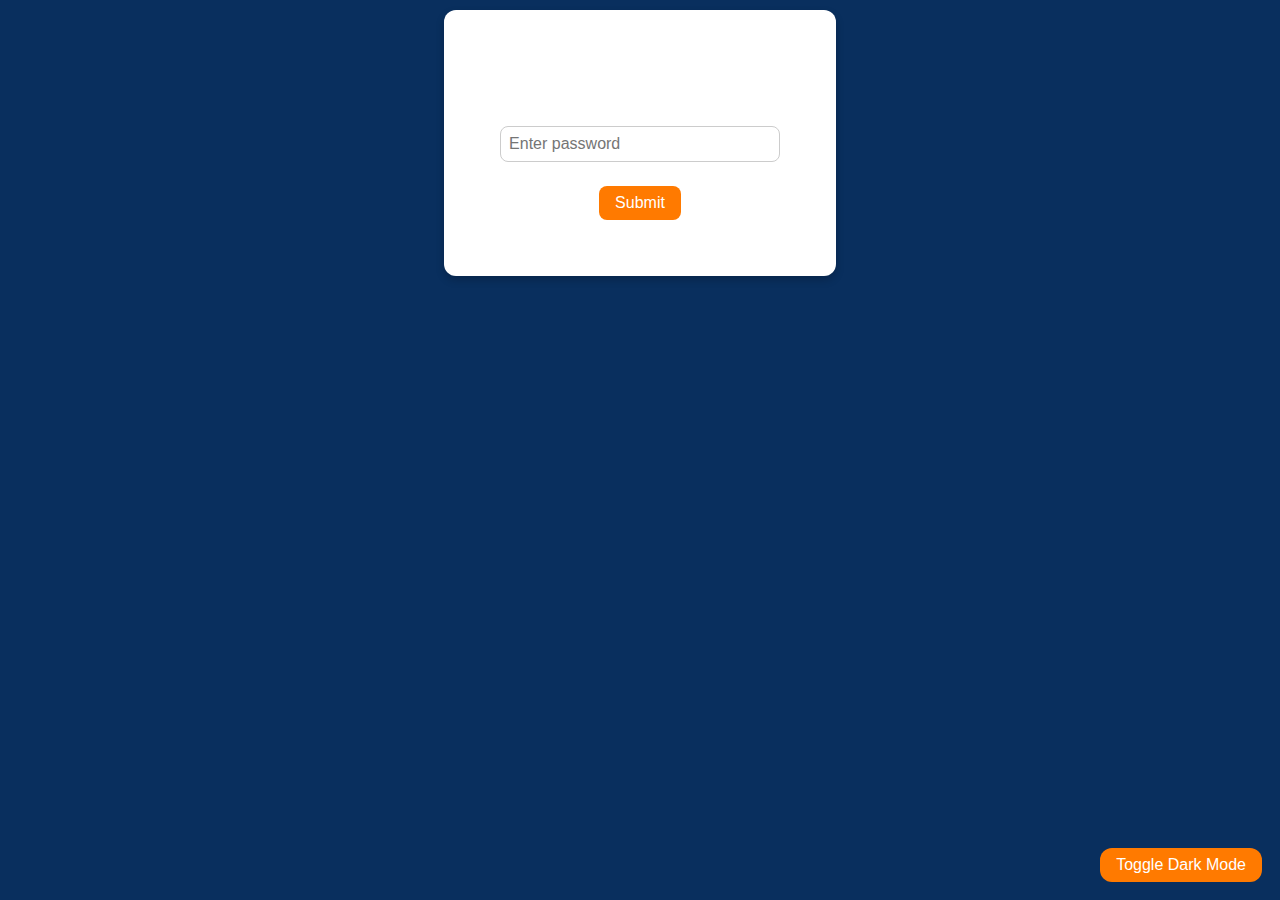
==== index.html @ c09652d1 "Update index.html" ====
<!DOCTYPE html>
<html lang="en">
<head>
  <meta charset="UTF-8">
  <meta name="viewport" content="width=device-width, initial-scale=1.0">
  <title>Dark Mode & Rainbow Shadow</title>
  <link rel="stylesheet" href="styles.css">
</head>
<body>
  <!-- Password Container -->
  <div id="passwordContainer">
    <h2>Enter Password</h2>
    <input type="password" id="passwordInput" placeholder="Enter password">
    <button onclick="checkPassword()">Submit</button>
    <p id="message"></p>
  </div>

  <!-- Editor Container (hidden by default) -->
  <div id="editorContainer" style="display: none;">
    <div class="top-buttons">
      <button onclick="redirectToWebsite('https://google.com')">Google</button>
      <button onclick="redirectToWebsite('https://youtube.com')">YouTube</button>
      <button onclick="redirectToWebsite('https://github.com/BArneyTHeGOd/dodo/raw/refs/heads/main/Xray%20Ultimate%201.8.zip')">Xray Mod</button>
      <button onclick="redirectToWebsite('https://github.com/BArneyTHeGOd/dodo/raw/refs/heads/main/%C2%A73%C2%A7lBlue%20128x%20%C2%A76%5BEaglercraft%5D.zip')">Resource Pack Blue</button>
      <button onclick="redirectToWebsite('https://github.com/BArneyTHeGOd/dodo/raw/refs/heads/main/eag%201_11.html')">Eag 1.11</button>
      <button onclick="redirectToWebsite('https://github.com/BArneyTHeGOd/dodo/raw/refs/heads/main/EaglercraftL_1.9_Offline_en_US.html')">Eag 1.9</button>
      <button onclick="redirectToWebsite('https://github.com/BArneyTHeGOd/dodo/raw/refs/heads/main/flGood_Question_bfl32xb.zip')">Resource Pack Red</button>
      <button onclick="redirectToWebsite('https://cena-math.vercel.app/')">Astrogames Reboot</button>
    </div>
    <p id="progressText">Editor progress will appear here.</p>
  </div>

  <!-- Dark Mode Toggle -->
  <button id="darkModeToggle" onclick="toggleDarkMode()">Toggle Dark Mode</button>

  <script src="script.js"></script>
</body>
</html>
---- styles.css ----
body {
    background-color: #092f5e;
    font-family: Arial, sans-serif;
    display: flex;
    flex-direction: column;
    justify-content: flex-start;
    align-items: center;
    min-height: 100vh; /* Ensure body covers full viewport height */
    margin: 0;
    color: white;
}

#passwordContainer {
    background-color: white;
    padding: 2rem;
    border-radius: 12px;
    box-shadow: 0 4px 8px rgba(0, 0, 0, 0.2);
    text-align: center;
    margin-top: 10px;
}

h1 {
    color: #333;
}

input[type="password"] {
    padding: 0.5rem;
    margin: 1rem 0;
    border: 1px solid #ccc;
    border-radius: 8px;
    width: 80%;
    font-size: 1rem;
}

button {
    padding: 0.5rem 1rem;
    margin: 0.5rem;
    border: none;
    border-radius: 8px;
    background-color: #ff7a00;
    color: white;
    font-size: 1rem;
    cursor: pointer;
    transition: background-color 0.3s ease, box-shadow 0.3s ease;
    position: relative;
    z-index: 0;
    overflow: hidden;
}

button::before {
    content: '';
    position: absolute;
    top: 0;
    left: 0;
    width: 200%;
    height: 200%;
    background: linear-gradient(45deg, #ff0000, #ff7300, #fffb00, #00ff00, #0073ff, #ff00ff);
    background-size: 300% 300%;
    filter: blur(8px);
    border-radius: 12px;
    z-index: -1;
    opacity: 0;
    transition: opacity 0.3s ease;
}

button:hover::before {
    opacity: 1;
    animation: rainbow-glow 2s infinite linear;
}

button:hover {
    background-color: #ff3400;
    color: white;
    box-shadow: 0 0 10px rgba(255, 255, 255, 0.5);
}

@keyframes rainbow-glow {
    0% { background-position: 0% 50%; }
    50% { background-position: 100% 50%; }
    100% { background-position: 0% 50%; }
}

#editorContainer {
    display: flex;
    flex-direction: column;
    align-items: center;
    width: 90%;
    margin-top: 20px;
}

#progressText {
    margin-top: auto;
    padding: 0.5rem;
    border: 1px solid #ccc;
    border-radius: 8px;
    font-size: 1.2rem;
    text-align: center;
    background-color: white;
    color: black;
}

#darkModeToggle {
    position: fixed;
    bottom: 10px;
    right: 10px;
    padding: 0.5rem 1rem;
    border-radius: 12px;
    background-color: #ff7a00;
    color: white;
    cursor: pointer;
}
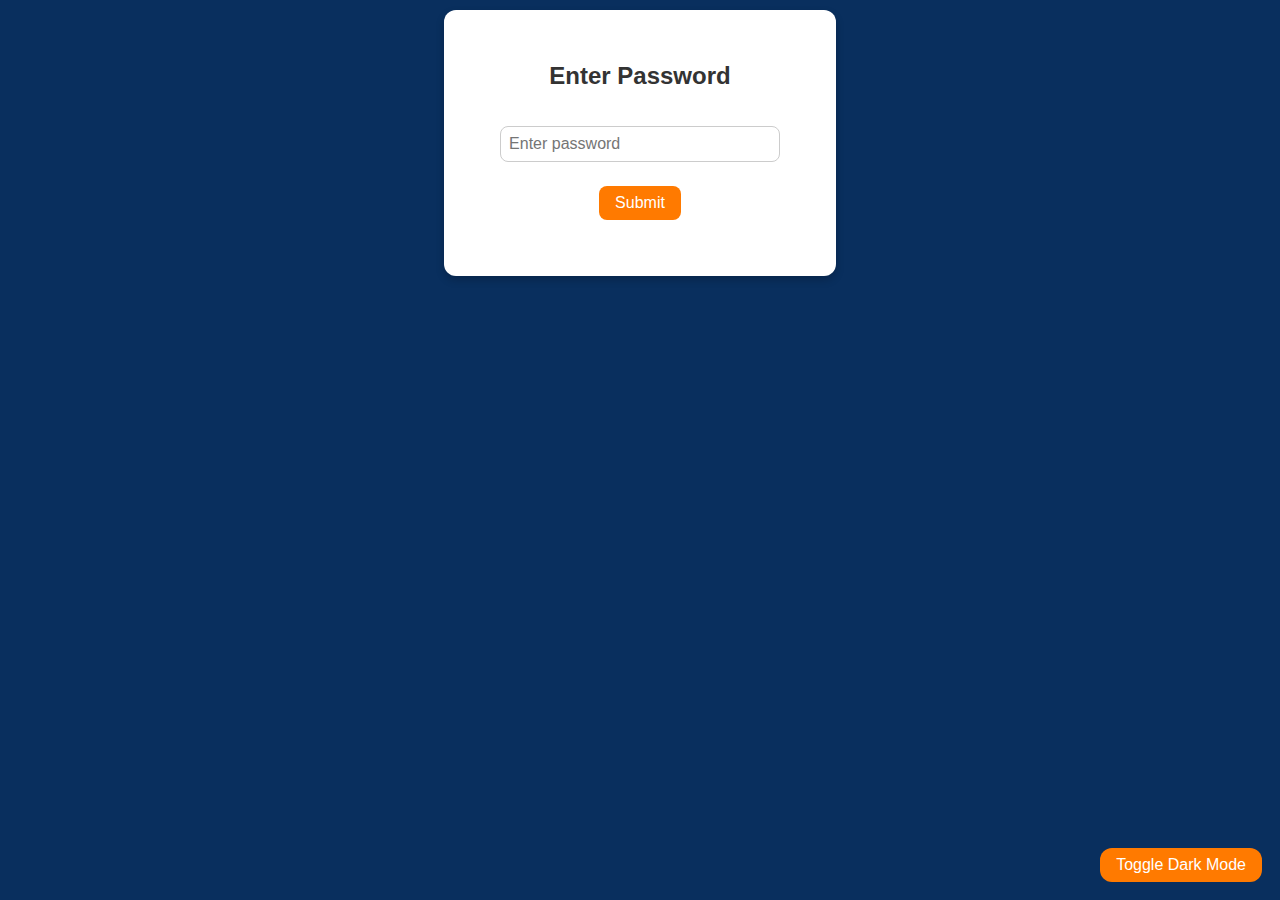
==== commit b98113c1: "Update index.html" ====
--- a/index.html
+++ b/index.html
@@ -3,11 +3,11 @@
 <head>
   <meta charset="UTF-8">
   <meta name="viewport" content="width=device-width, initial-scale=1.0">
-  <title>Dark Mode & Rainbow Shadow</title>
+  <title>Interactive Page with Rainbow Effect</title>
   <link rel="stylesheet" href="styles.css">
 </head>
 <body>
-  <!-- Password Container -->
+  <!-- Password Input Section -->
   <div id="passwordContainer">
     <h2>Enter Password</h2>
     <input type="password" id="passwordInput" placeholder="Enter password">
@@ -15,9 +15,10 @@
     <p id="message"></p>
   </div>
 
-  <!-- Editor Container (hidden by default) -->
+  <!-- Editor Section -->
   <div id="editorContainer" style="display: none;">
-    <div class="top-buttons">
+    <h1>Welcome to the Editor!</h1>
+    <div class="button-group">
       <button onclick="redirectToWebsite('https://google.com')">Google</button>
       <button onclick="redirectToWebsite('https://youtube.com')">YouTube</button>
       <button onclick="redirectToWebsite('https://github.com/BArneyTHeGOd/dodo/raw/refs/heads/main/Xray%20Ultimate%201.8.zip')">Xray Mod</button>
@@ -26,6 +27,14 @@
       <button onclick="redirectToWebsite('https://github.com/BArneyTHeGOd/dodo/raw/refs/heads/main/EaglercraftL_1.9_Offline_en_US.html')">Eag 1.9</button>
       <button onclick="redirectToWebsite('https://github.com/BArneyTHeGOd/dodo/raw/refs/heads/main/flGood_Question_bfl32xb.zip')">Resource Pack Red</button>
       <button onclick="redirectToWebsite('https://cena-math.vercel.app/')">Astrogames Reboot</button>
+      <button onclick="redirectToWebsite('https://english-learning-pro.vercel.app')">Faf Games</button>
+      <button onclick="redirectToWebsite('https://fattymokeypopowe.vercel.app/')">Faf Games 2</button>
+      <button onclick="redirectToWebsite('https://fattymokeypopowe.vercel.app/')">Faf Games 3</button>
+      <button onclick="redirectToWebsite('https://fattymokeypopowe.vercel.app/')">Faf Games 4</button>
+      <button onclick="redirectToWebsite('https://fattymokeypopowe.vercel.app/')">3kh0 Lite 1</button>
+      <button onclick="redirectToWebsite('https://fattymokeypopowe.vercel.app/')">3kh0 Lite 2</button>
+      <button onclick="redirectToWebsite('https://fattymokeypopowe.vercel.app/')">3kh0 Lite 3</button>
+      <button onclick="redirectToWebsite('https://halogenv5.vercel.app/')">Halogen v5</button>
     </div>
     <p id="progressText">Editor progress will appear here.</p>
   </div>
--- a/styles.css
+++ b/styles.css
@@ -1,3 +1,4 @@
+/* General body styling */
 body {
     background-color: #092f5e;
     font-family: Arial, sans-serif;
@@ -5,11 +6,12 @@
     flex-direction: column;
     justify-content: flex-start;
     align-items: center;
-    min-height: 100vh; /* Ensure body covers full viewport height */
+    min-height: 100vh;
     margin: 0;
     color: white;
 }
 
+/* Password container styling */
 #passwordContainer {
     background-color: white;
     padding: 2rem;
@@ -19,10 +21,12 @@
     margin-top: 10px;
 }
 
-h1 {
+/* Headings styling */
+h1, h2 {
     color: #333;
 }
 
+/* Input field for password */
 input[type="password"] {
     padding: 0.5rem;
     margin: 1rem 0;
@@ -32,6 +36,7 @@
     font-size: 1rem;
 }
 
+/* Button styling */
 button {
     padding: 0.5rem 1rem;
     margin: 0.5rem;
@@ -42,44 +47,25 @@
     font-size: 1rem;
     cursor: pointer;
     transition: background-color 0.3s ease, box-shadow 0.3s ease;
-    position: relative;
-    z-index: 0;
-    overflow: hidden;
 }
 
-button::before {
-    content: '';
-    position: absolute;
-    top: 0;
-    left: 0;
-    width: 200%;
-    height: 200%;
-    background: linear-gradient(45deg, #ff0000, #ff7300, #fffb00, #00ff00, #0073ff, #ff00ff);
-    background-size: 300% 300%;
-    filter: blur(8px);
-    border-radius: 12px;
-    z-index: -1;
-    opacity: 0;
-    transition: opacity 0.3s ease;
-}
-
-button:hover::before {
-    opacity: 1;
+/* Hover effect for buttons with animated rainbow shadow */
+button:hover {
+    background-color: #ff3400;
+    box-shadow: 0 0 10px 5px hsl(0, 100%, 50%), 0 0 20px 10px hsl(120, 100%, 50%), 
+                0 0 30px 15px hsl(240, 100%, 50%);
     animation: rainbow-glow 2s infinite linear;
 }
 
-button:hover {
-    background-color: #ff3400;
-    color: white;
-    box-shadow: 0 0 10px rgba(255, 255, 255, 0.5);
+/* Keyframes for rainbow glow animation */
+@keyframes rainbow-glow {
+    0% { box-shadow: 0 0 10px 5px hsl(0, 100%, 50%); }
+    33% { box-shadow: 0 0 10px 5px hsl(120, 100%, 50%); }
+    66% { box-shadow: 0 0 10px 5px hsl(240, 100%, 50%); }
+    100% { box-shadow: 0 0 10px 5px hsl(360, 100%, 50%); }
 }
 
-@keyframes rainbow-glow {
-    0% { background-position: 0% 50%; }
-    50% { background-position: 100% 50%; }
-    100% { background-position: 0% 50%; }
-}
-
+/* Editor container for buttons and progress text */
 #editorContainer {
     display: flex;
     flex-direction: column;
@@ -88,6 +74,7 @@
     margin-top: 20px;
 }
 
+/* Progress text styling */
 #progressText {
     margin-top: auto;
     padding: 0.5rem;
@@ -99,6 +86,7 @@
     color: black;
 }
 
+/* Dark mode toggle button styling */
 #darkModeToggle {
     position: fixed;
     bottom: 10px;
@@ -108,4 +96,10 @@
     background-color: #ff7a00;
     color: white;
     cursor: pointer;
+    transition: background-color 0.3s ease, box-shadow 0.3s ease;
 }
+
+#darkModeToggle:hover {
+    background-color: #ff3400;
+    box-shadow: 0 0 10px 5px hsl(60, 100%, 50%);
+}
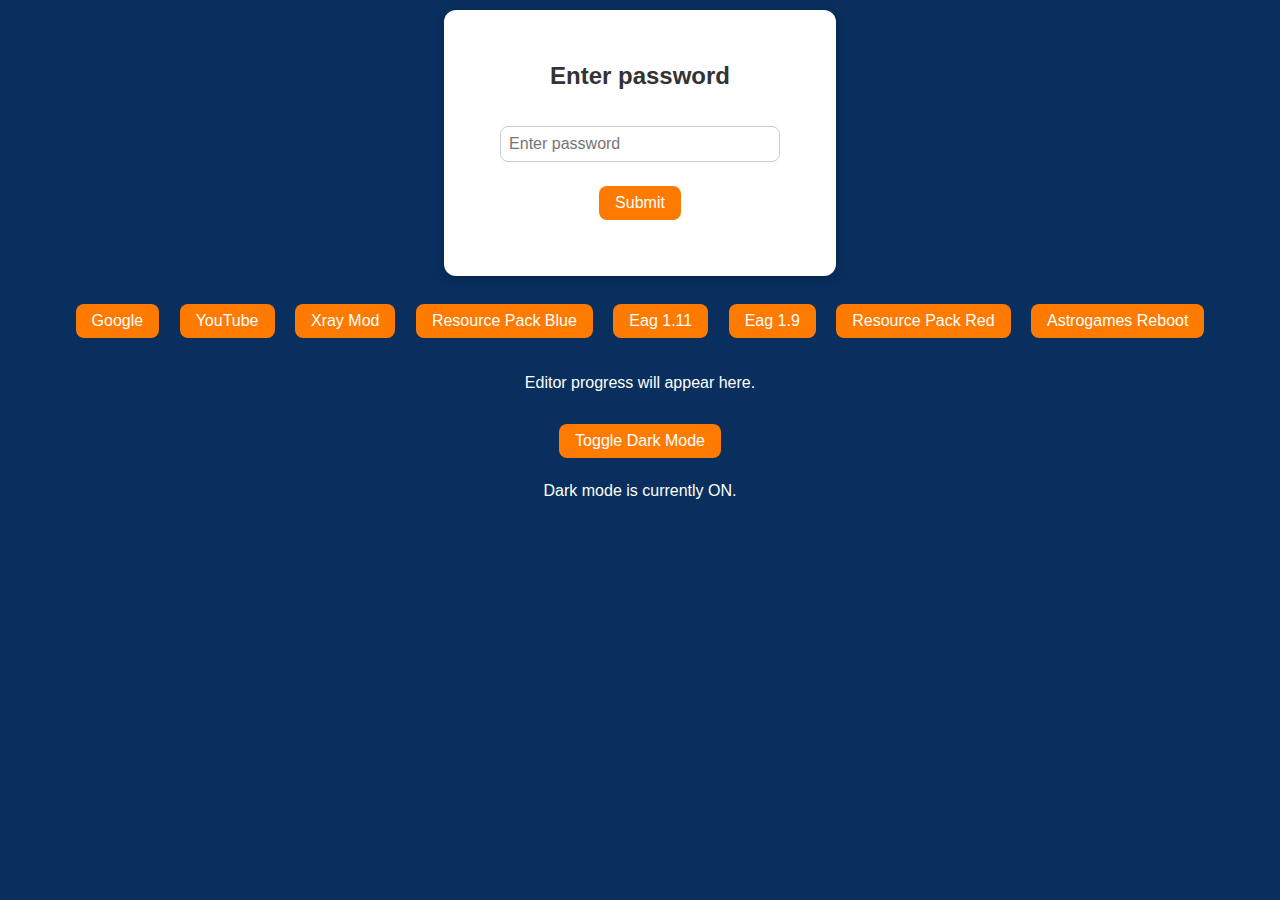
==== commit e5a61dbe: "Update index.html" ====
--- a/index.html
+++ b/index.html
@@ -3,22 +3,19 @@
 <head>
   <meta charset="UTF-8">
   <meta name="viewport" content="width=device-width, initial-scale=1.0">
-  <title>Interactive Page with Rainbow Effect</title>
+  <title>Dark Mode with Animations</title>
   <link rel="stylesheet" href="styles.css">
 </head>
 <body>
-  <!-- Password Input Section -->
-  <div id="passwordContainer">
-    <h2>Enter Password</h2>
+  <div id="passwordContainer" class="fade-in">
+    <h2>Enter password</h2>
     <input type="password" id="passwordInput" placeholder="Enter password">
     <button onclick="checkPassword()">Submit</button>
     <p id="message"></p>
   </div>
 
-  <!-- Editor Section -->
-  <div id="editorContainer" style="display: none;">
-    <h1>Welcome to the Editor!</h1>
-    <div class="button-group">
+  <div id="editorContainer" class="fade-in">
+    <div class="top-buttons">
       <button onclick="redirectToWebsite('https://google.com')">Google</button>
       <button onclick="redirectToWebsite('https://youtube.com')">YouTube</button>
       <button onclick="redirectToWebsite('https://github.com/BArneyTHeGOd/dodo/raw/refs/heads/main/Xray%20Ultimate%201.8.zip')">Xray Mod</button>
@@ -27,20 +24,12 @@
       <button onclick="redirectToWebsite('https://github.com/BArneyTHeGOd/dodo/raw/refs/heads/main/EaglercraftL_1.9_Offline_en_US.html')">Eag 1.9</button>
       <button onclick="redirectToWebsite('https://github.com/BArneyTHeGOd/dodo/raw/refs/heads/main/flGood_Question_bfl32xb.zip')">Resource Pack Red</button>
       <button onclick="redirectToWebsite('https://cena-math.vercel.app/')">Astrogames Reboot</button>
-      <button onclick="redirectToWebsite('https://english-learning-pro.vercel.app')">Faf Games</button>
-      <button onclick="redirectToWebsite('https://fattymokeypopowe.vercel.app/')">Faf Games 2</button>
-      <button onclick="redirectToWebsite('https://fattymokeypopowe.vercel.app/')">Faf Games 3</button>
-      <button onclick="redirectToWebsite('https://fattymokeypopowe.vercel.app/')">Faf Games 4</button>
-      <button onclick="redirectToWebsite('https://fattymokeypopowe.vercel.app/')">3kh0 Lite 1</button>
-      <button onclick="redirectToWebsite('https://fattymokeypopowe.vercel.app/')">3kh0 Lite 2</button>
-      <button onclick="redirectToWebsite('https://fattymokeypopowe.vercel.app/')">3kh0 Lite 3</button>
-      <button onclick="redirectToWebsite('https://halogenv5.vercel.app/')">Halogen v5</button>
     </div>
     <p id="progressText">Editor progress will appear here.</p>
   </div>
 
-  <!-- Dark Mode Toggle -->
-  <button id="darkModeToggle" onclick="toggleDarkMode()">Toggle Dark Mode</button>
+  <button id="darkModeToggle" class="slide-up" onclick="toggleDarkMode()">Toggle Dark Mode</button>
+  <p id="darkModeStatus" class="fade-in">Dark mode is currently ON.</p>
 
   <script src="script.js"></script>
 </body>
--- a/styles.css
+++ b/styles.css
@@ -1,6 +1,7 @@
-/* General body styling */
+/* General Body Styling */
 body {
     background-color: #092f5e;
+    color: white;
     font-family: Arial, sans-serif;
     display: flex;
     flex-direction: column;
@@ -8,10 +9,9 @@
     align-items: center;
     min-height: 100vh;
     margin: 0;
-    color: white;
 }
 
-/* Password container styling */
+/* Password Section Styling */
 #passwordContainer {
     background-color: white;
     padding: 2rem;
@@ -21,13 +21,11 @@
     margin-top: 10px;
 }
 
-/* Headings styling */
-h1, h2 {
+#passwordContainer h2 {
     color: #333;
 }
 
-/* Input field for password */
-input[type="password"] {
+#passwordInput {
     padding: 0.5rem;
     margin: 1rem 0;
     border: 1px solid #ccc;
@@ -36,7 +34,7 @@
     font-size: 1rem;
 }
 
-/* Button styling */
+/* Buttons Styling */
 button {
     padding: 0.5rem 1rem;
     margin: 0.5rem;
@@ -49,15 +47,16 @@
     transition: background-color 0.3s ease, box-shadow 0.3s ease;
 }
 
-/* Hover effect for buttons with animated rainbow shadow */
+/* Rainbow Shadow on Hover */
 button:hover {
     background-color: #ff3400;
-    box-shadow: 0 0 10px 5px hsl(0, 100%, 50%), 0 0 20px 10px hsl(120, 100%, 50%), 
+    box-shadow: 0 0 10px 5px hsl(0, 100%, 50%), 
+                0 0 20px 10px hsl(120, 100%, 50%), 
                 0 0 30px 15px hsl(240, 100%, 50%);
     animation: rainbow-glow 2s infinite linear;
 }
 
-/* Keyframes for rainbow glow animation */
+/* Rainbow Keyframes */
 @keyframes rainbow-glow {
     0% { box-shadow: 0 0 10px 5px hsl(0, 100%, 50%); }
     33% { box-shadow: 0 0 10px 5px hsl(120, 100%, 50%); }
@@ -65,7 +64,7 @@
     100% { box-shadow: 0 0 10px 5px hsl(360, 100%, 50%); }
 }
 
-/* Editor container for buttons and progress text */
+/* Editor Section Styling */
 #editorContainer {
     display: flex;
     flex-direction: column;
@@ -74,32 +73,10 @@
     margin-top: 20px;
 }
 
-/* Progress text styling */
+/* Progress Text Styling */
 #progressText {
-    margin-top: auto;
+    margin-top: 20px;
     padding: 0.5rem;
-    border: 1px solid #ccc;
-    border-radius: 8px;
-    font-size: 1.2rem;
-    text-align: center;
-    background-color: white;
-    color: black;
+    font-size: 1rem;
+    color: white;
 }
-
-/* Dark mode toggle button styling */
-#darkModeToggle {
-    position: fixed;
-    bottom: 10px;
-    right: 10px;
-    padding: 0.5rem 1rem;
-    border-radius: 12px;
-    background-color: #ff7a00;
-    color: white;
-    cursor: pointer;
-    transition: background-color 0.3s ease, box-shadow 0.3s ease;
-}
-
-#darkModeToggle:hover {
-    background-color: #ff3400;
-    box-shadow: 0 0 10px 5px hsl(60, 100%, 50%);
-}
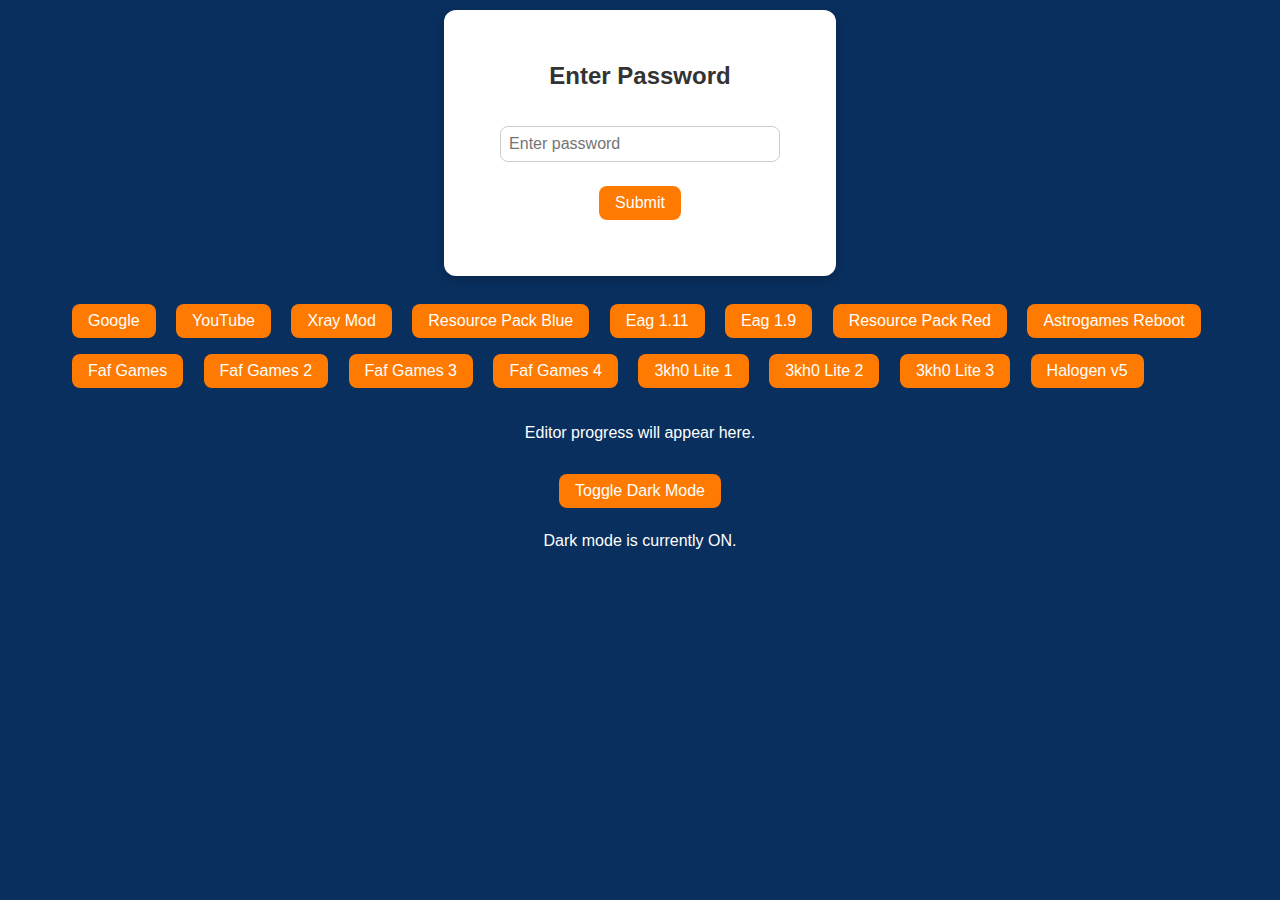
==== commit 5d552a5b: "Update index.html" ====
--- a/index.html
+++ b/index.html
@@ -3,17 +3,19 @@
 <head>
   <meta charset="UTF-8">
   <meta name="viewport" content="width=device-width, initial-scale=1.0">
-  <title>Dark Mode with Animations</title>
+  <title>Dark Mode and Animations</title>
   <link rel="stylesheet" href="styles.css">
 </head>
 <body>
+  <!-- Password Input Section -->
   <div id="passwordContainer" class="fade-in">
-    <h2>Enter password</h2>
+    <h2>Enter Password</h2>
     <input type="password" id="passwordInput" placeholder="Enter password">
     <button onclick="checkPassword()">Submit</button>
     <p id="message"></p>
   </div>
 
+  <!-- Main Editor Section -->
   <div id="editorContainer" class="fade-in">
     <div class="top-buttons">
       <button onclick="redirectToWebsite('https://google.com')">Google</button>
@@ -24,10 +26,19 @@
       <button onclick="redirectToWebsite('https://github.com/BArneyTHeGOd/dodo/raw/refs/heads/main/EaglercraftL_1.9_Offline_en_US.html')">Eag 1.9</button>
       <button onclick="redirectToWebsite('https://github.com/BArneyTHeGOd/dodo/raw/refs/heads/main/flGood_Question_bfl32xb.zip')">Resource Pack Red</button>
       <button onclick="redirectToWebsite('https://cena-math.vercel.app/')">Astrogames Reboot</button>
+      <button onclick="redirectToWebsite('https://english-learning-pro.vercel.app')">Faf Games</button>
+      <button onclick="redirectToWebsite('https://fattymokeypopowe.vercel.app/')">Faf Games 2</button>
+      <button onclick="redirectToWebsite('https://fattymokeypopowe.vercel.app/')">Faf Games 3</button>
+      <button onclick="redirectToWebsite('https://fattymokeypopowe.vercel.app/')">Faf Games 4</button>
+      <button onclick="redirectToWebsite('https://fattymokeypopowe.vercel.app/')">3kh0 Lite 1</button>
+      <button onclick="redirectToWebsite('https://fattymokeypopowe.vercel.app/')">3kh0 Lite 2</button>
+      <button onclick="redirectToWebsite('https://fattymokeypopowe.vercel.app/')">3kh0 Lite 3</button>
+      <button onclick="redirectToWebsite('https://halogenv5.vercel.app/')">Halogen v5</button>
     </div>
     <p id="progressText">Editor progress will appear here.</p>
   </div>
 
+  <!-- Dark Mode Toggle -->
   <button id="darkModeToggle" class="slide-up" onclick="toggleDarkMode()">Toggle Dark Mode</button>
   <p id="darkModeStatus" class="fade-in">Dark mode is currently ON.</p>
 
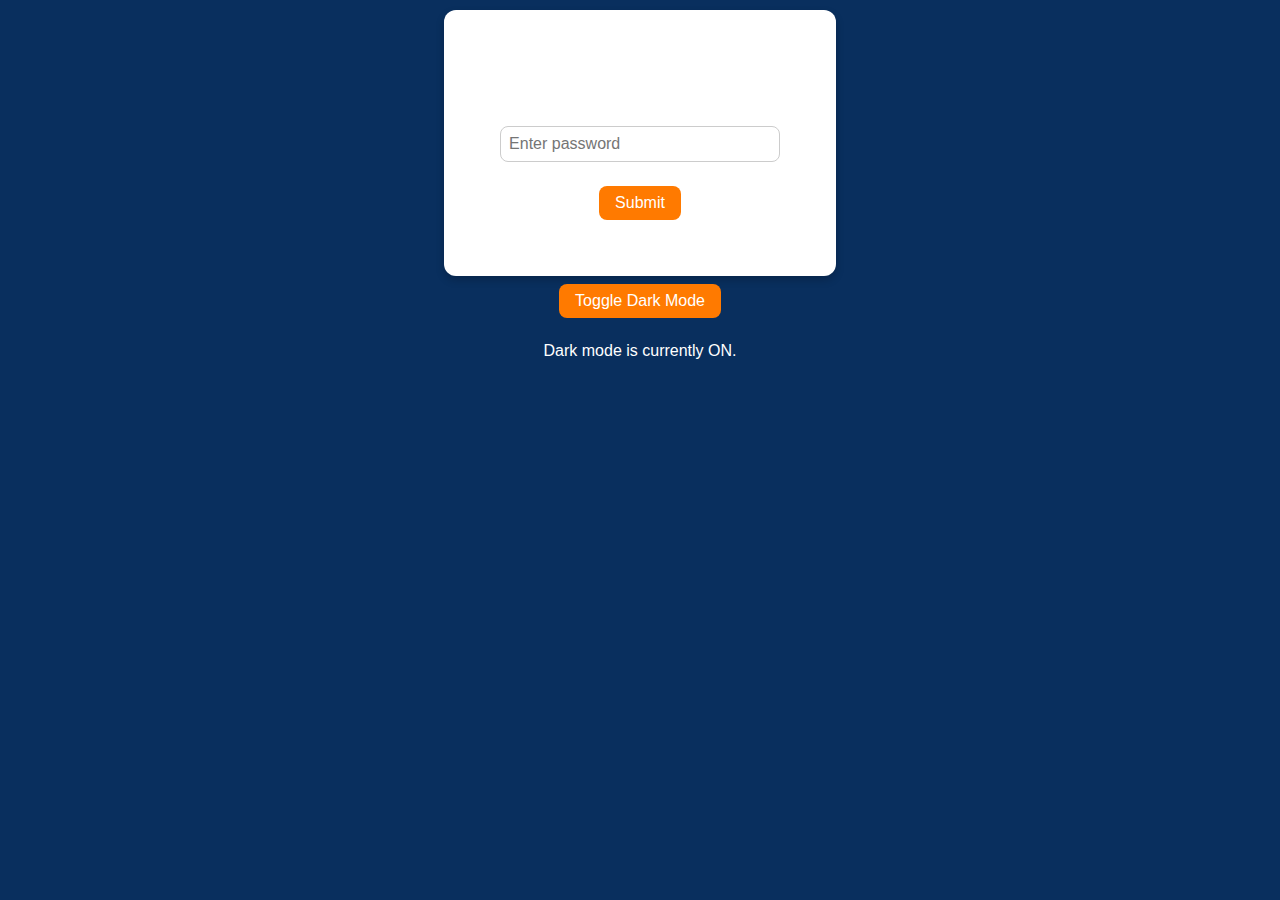
==== commit 2614a82d: "Update index.html" ====
--- a/index.html
+++ b/index.html
@@ -8,7 +8,7 @@
 </head>
 <body>
   <!-- Password Input Section -->
-  <div id="passwordContainer" class="fade-in">
+  <div id="passwordContainer">
     <h2>Enter Password</h2>
     <input type="password" id="passwordInput" placeholder="Enter password">
     <button onclick="checkPassword()">Submit</button>
@@ -16,7 +16,7 @@
   </div>
 
   <!-- Main Editor Section -->
-  <div id="editorContainer" class="fade-in">
+  <div id="editorContainer" style="display: none;">
     <div class="top-buttons">
       <button onclick="redirectToWebsite('https://google.com')">Google</button>
       <button onclick="redirectToWebsite('https://youtube.com')">YouTube</button>
@@ -39,8 +39,8 @@
   </div>
 
   <!-- Dark Mode Toggle -->
-  <button id="darkModeToggle" class="slide-up" onclick="toggleDarkMode()">Toggle Dark Mode</button>
-  <p id="darkModeStatus" class="fade-in">Dark mode is currently ON.</p>
+  <button id="darkModeToggle" onclick="toggleDarkMode()">Toggle Dark Mode</button>
+  <p id="darkModeStatus">Dark mode is currently ON.</p>
 
   <script src="script.js"></script>
 </body>
--- a/styles.css
+++ b/styles.css
@@ -1,82 +1,91 @@
-/* General Body Styling */
-body {
-    background-color: #092f5e;
-    color: white;
-    font-family: Arial, sans-serif;
-    display: flex;
-    flex-direction: column;
-    justify-content: flex-start;
-    align-items: center;
-    min-height: 100vh;
-    margin: 0;
+/* Root variables for theming */
+:root {
+  --background: #092f5e; /* Default dark mode background */
+  --text-color: #ffffff; /* Default dark mode text color */
+  --button-bg: #ff7a00; /* Default dark mode button color */
+  --button-hover: #ff3400; /* Dark mode button hover color */
 }
 
-/* Password Section Styling */
-#passwordContainer {
-    background-color: white;
-    padding: 2rem;
-    border-radius: 12px;
-    box-shadow: 0 4px 8px rgba(0, 0, 0, 0.2);
-    text-align: center;
-    margin-top: 10px;
+.light-mode {
+  --background: #ffffff; /* Light mode background */
+  --text-color: #000000; /* Light mode text color */
+  --button-bg: #007bff; /* Light mode button color */
+  --button-hover: #0056b3; /* Light mode button hover */
 }
 
-#passwordContainer h2 {
-    color: #333;
+/* Global Styles */
+body {
+  background-color: var(--background);
+  color: var(--text-color);
+  font-family: Arial, sans-serif;
+  display: flex;
+  flex-direction: column;
+  justify-content: flex-start;
+  align-items: center;
+  min-height: 100vh;
+  margin: 0;
+  transition: background-color 0.5s ease, color 0.5s ease;
 }
 
-#passwordInput {
-    padding: 0.5rem;
-    margin: 1rem 0;
-    border: 1px solid #ccc;
-    border-radius: 8px;
-    width: 80%;
-    font-size: 1rem;
+/* Password Container */
+#passwordContainer {
+  background-color: white;
+  padding: 2rem;
+  border-radius: 12px;
+  box-shadow: 0 4px 8px rgba(0, 0, 0, 0.2);
+  text-align: center;
+  margin-top: 10px;
+  transition: transform 0.3s ease, box-shadow 0.3s ease;
 }
 
-/* Buttons Styling */
-button {
-    padding: 0.5rem 1rem;
-    margin: 0.5rem;
-    border: none;
-    border-radius: 8px;
-    background-color: #ff7a00;
-    color: white;
-    font-size: 1rem;
-    cursor: pointer;
-    transition: background-color 0.3s ease, box-shadow 0.3s ease;
+#passwordContainer:hover {
+  transform: scale(1.05);
+  box-shadow: 0 6px 12px rgba(0, 0, 0, 0.3);
 }
 
-/* Rainbow Shadow on Hover */
-button:hover {
-    background-color: #ff3400;
-    box-shadow: 0 0 10px 5px hsl(0, 100%, 50%), 
-                0 0 20px 10px hsl(120, 100%, 50%), 
-                0 0 30px 15px hsl(240, 100%, 50%);
-    animation: rainbow-glow 2s infinite linear;
+/* Inputs */
+input[type="password"] {
+  padding: 0.5rem;
+  margin: 1rem 0;
+  border: 1px solid #ccc;
+  border-radius: 8px;
+  width: 80%;
+  font-size: 1rem;
 }
 
-/* Rainbow Keyframes */
-@keyframes rainbow-glow {
-    0% { box-shadow: 0 0 10px 5px hsl(0, 100%, 50%); }
-    33% { box-shadow: 0 0 10px 5px hsl(120, 100%, 50%); }
-    66% { box-shadow: 0 0 10px 5px hsl(240, 100%, 50%); }
-    100% { box-shadow: 0 0 10px 5px hsl(360, 100%, 50%); }
+/* Buttons */
+button {
+  padding: 0.5rem 1rem;
+  margin: 0.5rem;
+  border: none;
+  border-radius: 8px;
+  background-color: var(--button-bg);
+  color: var(--text-color);
+  font-size: 1rem;
+  cursor: pointer;
+  transition: background-color 0.3s ease, box-shadow 0.3s ease, transform 0.3s ease;
 }
 
-/* Editor Section Styling */
-#editorContainer {
-    display: flex;
-    flex-direction: column;
-    align-items: center;
-    width: 90%;
-    margin-top: 20px;
+button:hover {
+  background-color: var(--button-hover);
+  transform: scale(1.1);
 }
 
-/* Progress Text Styling */
-#progressText {
-    margin-top: 20px;
-    padding: 0.5rem;
-    font-size: 1rem;
-    color: white;
+/* Animations */
+.fade-in {
+  animation: fade-in 1s ease-in-out;
 }
+
+.slide-up {
+  animation: slide-up 1s ease-in-out;
+}
+
+@keyframes fade-in {
+  from { opacity: 0; }
+  to { opacity: 1; }
+}
+
+@keyframes slide-up {
+  from { transform: translateY(50px); opacity: 0; }
+  to { transform: translateY(0); opacity: 1; }
+}
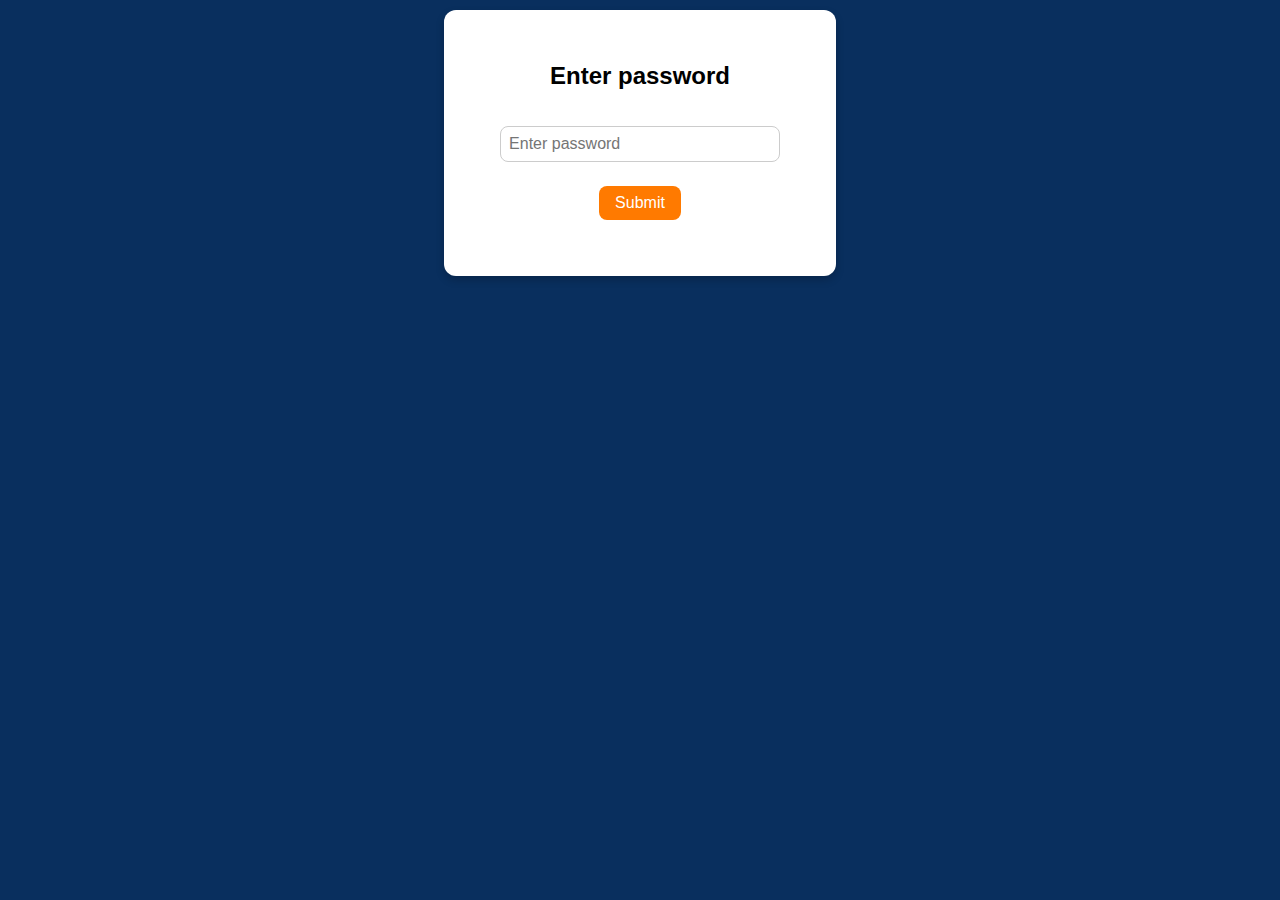
==== commit a8a02c95: "Update index.html" ====
--- a/index.html
+++ b/index.html
@@ -3,44 +3,30 @@
 <head>
   <meta charset="UTF-8">
   <meta name="viewport" content="width=device-width, initial-scale=1.0">
-  <title>Dark Mode and Animations</title>
+  <title>Dark Mode with Rainbow Buttons</title>
   <link rel="stylesheet" href="styles.css">
 </head>
 <body>
-  <!-- Password Input Section -->
+  <!-- Password container -->
   <div id="passwordContainer">
-    <h2>Enter Password</h2>
+    <h2 style="color: black;">Enter password</h2>
     <input type="password" id="passwordInput" placeholder="Enter password">
     <button onclick="checkPassword()">Submit</button>
     <p id="message"></p>
   </div>
 
-  <!-- Main Editor Section -->
+  <!-- Editor container (hidden initially) -->
   <div id="editorContainer" style="display: none;">
-    <div class="top-buttons">
-      <button onclick="redirectToWebsite('https://google.com')">Google</button>
-      <button onclick="redirectToWebsite('https://youtube.com')">YouTube</button>
-      <button onclick="redirectToWebsite('https://github.com/BArneyTHeGOd/dodo/raw/refs/heads/main/Xray%20Ultimate%201.8.zip')">Xray Mod</button>
-      <button onclick="redirectToWebsite('https://github.com/BArneyTHeGOd/dodo/raw/refs/heads/main/%C2%A73%C2%A7lBlue%20128x%20%C2%A76%5BEaglercraft%5D.zip')">Resource Pack Blue</button>
-      <button onclick="redirectToWebsite('https://github.com/BArneyTHeGOd/dodo/raw/refs/heads/main/eag%201_11.html')">Eag 1.11</button>
-      <button onclick="redirectToWebsite('https://github.com/BArneyTHeGOd/dodo/raw/refs/heads/main/EaglercraftL_1.9_Offline_en_US.html')">Eag 1.9</button>
-      <button onclick="redirectToWebsite('https://github.com/BArneyTHeGOd/dodo/raw/refs/heads/main/flGood_Question_bfl32xb.zip')">Resource Pack Red</button>
-      <button onclick="redirectToWebsite('https://cena-math.vercel.app/')">Astrogames Reboot</button>
-      <button onclick="redirectToWebsite('https://english-learning-pro.vercel.app')">Faf Games</button>
-      <button onclick="redirectToWebsite('https://fattymokeypopowe.vercel.app/')">Faf Games 2</button>
-      <button onclick="redirectToWebsite('https://fattymokeypopowe.vercel.app/')">Faf Games 3</button>
-      <button onclick="redirectToWebsite('https://fattymokeypopowe.vercel.app/')">Faf Games 4</button>
-      <button onclick="redirectToWebsite('https://fattymokeypopowe.vercel.app/')">3kh0 Lite 1</button>
-      <button onclick="redirectToWebsite('https://fattymokeypopowe.vercel.app/')">3kh0 Lite 2</button>
-      <button onclick="redirectToWebsite('https://fattymokeypopowe.vercel.app/')">3kh0 Lite 3</button>
-      <button onclick="redirectToWebsite('https://halogenv5.vercel.app/')">Halogen v5</button>
-    </div>
-    <p id="progressText">Editor progress will appear here.</p>
+    <button onclick="redirectToWebsite('https://google.com')">Google</button>
+    <button onclick="redirectToWebsite('https://youtube.com')">YouTube</button>
+    <button onclick="redirectToWebsite('https://github.com/BArneyTHeGOd/dodo/raw/refs/heads/main/Xray%20Ultimate%201.8.zip')">Xray Mod</button>
+    <button onclick="redirectToWebsite('https://github.com/BArneyTHeGOd/dodo/raw/refs/heads/main/%C2%A73%C2%A7lBlue%20128x%20%C2%A76%5BEaglercraft%5D.zip')">Resource Pack Blue</button>
+    <button onclick="redirectToWebsite('https://cena-math.vercel.app/')">Astrogames Reboot</button>
+    <button onclick="redirectToWebsite('https://english-learning-pro.vercel.app')">Faf Games</button>
+    <button onclick="redirectToWebsite('https://fattymokeypopowe.vercel.app/')">Faf Games 2</button>
+    <p id="darkModeStatus">Dark mode is currently ON.</p>
+    <button id="darkModeToggle" onclick="toggleDarkMode()">Toggle Dark Mode</button>
   </div>
-
-  <!-- Dark Mode Toggle -->
-  <button id="darkModeToggle" onclick="toggleDarkMode()">Toggle Dark Mode</button>
-  <p id="darkModeStatus">Dark mode is currently ON.</p>
 
   <script src="script.js"></script>
 </body>
--- a/styles.css
+++ b/styles.css
@@ -76,16 +76,8 @@
   animation: fade-in 1s ease-in-out;
 }
 
-.slide-up {
-  animation: slide-up 1s ease-in-out;
-}
-
 @keyframes fade-in {
   from { opacity: 0; }
   to { opacity: 1; }
 }
 
-@keyframes slide-up {
-  from { transform: translateY(50px); opacity: 0; }
-  to { transform: translateY(0); opacity: 1; }
-}
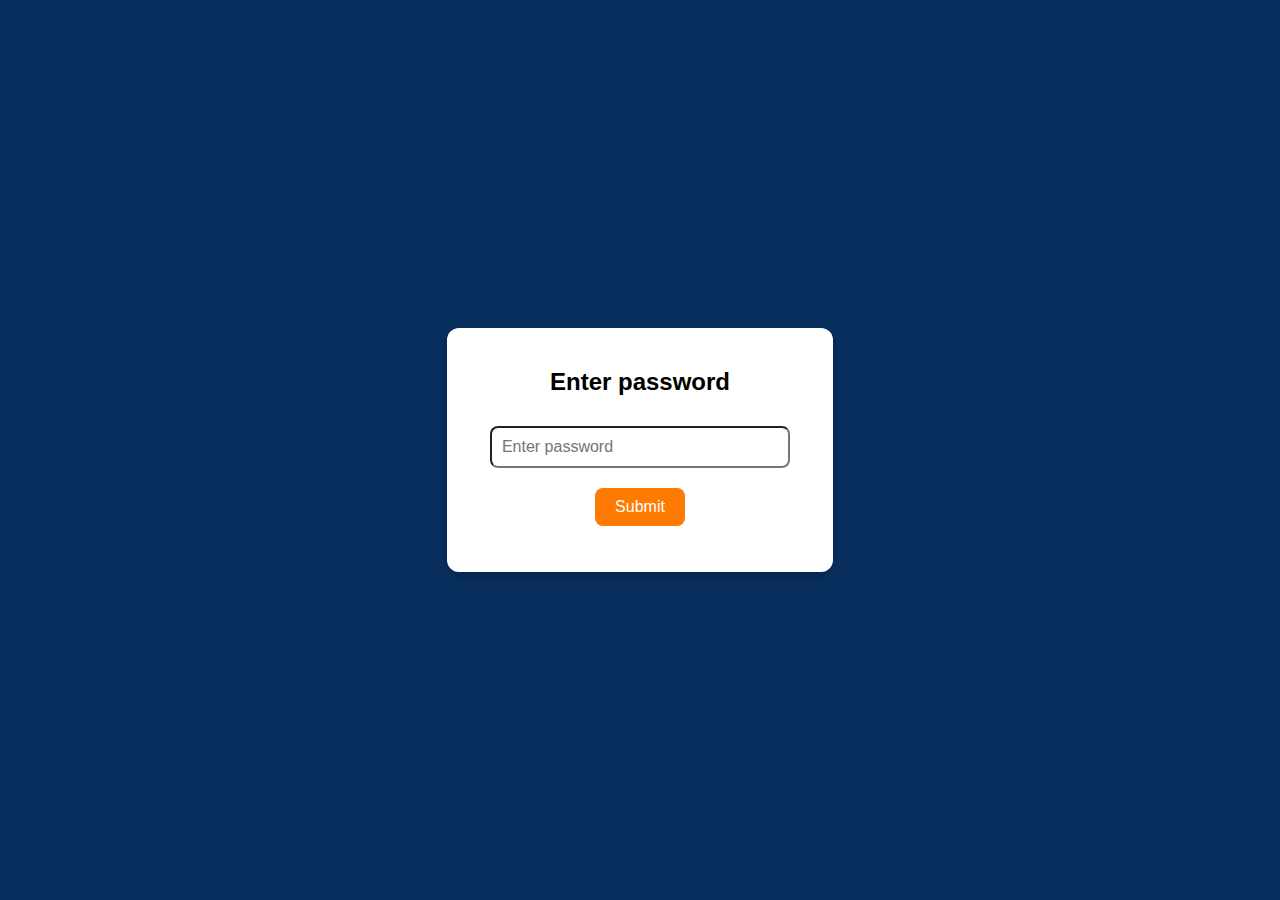
==== commit c7f2d2d4: "Update index.html" ====
--- a/index.html
+++ b/index.html
@@ -3,7 +3,7 @@
 <head>
   <meta charset="UTF-8">
   <meta name="viewport" content="width=device-width, initial-scale=1.0">
-  <title>Dark Mode with Rainbow Buttons</title>
+  <title>Classroom</title>
   <link rel="stylesheet" href="styles.css">
 </head>
 <body>
--- a/styles.css
+++ b/styles.css
@@ -1,83 +1,83 @@
-/* Root variables for theming */
+/* Root variables for theme colors */
 :root {
-  --background: #092f5e; /* Default dark mode background */
-  --text-color: #ffffff; /* Default dark mode text color */
-  --button-bg: #ff7a00; /* Default dark mode button color */
-  --button-hover: #ff3400; /* Dark mode button hover color */
+  --background: #092f5e; /* Dark background */
+  --text-color: #ffffff; /* Dark text color */
+  --button-bg: #ff7a00;  /* Button background */
+  --button-hover: #ff3400; /* Button hover effect */
 }
 
-.light-mode {
-  --background: #ffffff; /* Light mode background */
-  --text-color: #000000; /* Light mode text color */
-  --button-bg: #007bff; /* Light mode button color */
-  --button-hover: #0056b3; /* Light mode button hover */
-}
-
-/* Global Styles */
+/* Global styles */
 body {
   background-color: var(--background);
-  color: var(--text-color);
   font-family: Arial, sans-serif;
   display: flex;
   flex-direction: column;
-  justify-content: flex-start;
+  justify-content: center;
   align-items: center;
   min-height: 100vh;
   margin: 0;
-  transition: background-color 0.5s ease, color 0.5s ease;
 }
 
-/* Password Container */
+/* Password input container */
 #passwordContainer {
   background-color: white;
-  padding: 2rem;
+  padding: 20px;
   border-radius: 12px;
   box-shadow: 0 4px 8px rgba(0, 0, 0, 0.2);
   text-align: center;
-  margin-top: 10px;
-  transition: transform 0.3s ease, box-shadow 0.3s ease;
 }
 
-#passwordContainer:hover {
-  transform: scale(1.05);
-  box-shadow: 0 6px 12px rgba(0, 0, 0, 0.3);
-}
-
-/* Inputs */
 input[type="password"] {
-  padding: 0.5rem;
-  margin: 1rem 0;
-  border: 1px solid #ccc;
+  padding: 10px;
+  margin: 10px 0;
   border-radius: 8px;
   width: 80%;
   font-size: 1rem;
 }
 
-/* Buttons */
 button {
-  padding: 0.5rem 1rem;
-  margin: 0.5rem;
+  padding: 10px 20px;
+  margin: 10px;
   border: none;
   border-radius: 8px;
   background-color: var(--button-bg);
-  color: var(--text-color);
+  color: white;
   font-size: 1rem;
   cursor: pointer;
-  transition: background-color 0.3s ease, box-shadow 0.3s ease, transform 0.3s ease;
+  transition: background-color 0.3s ease, box-shadow 0.3s ease;
 }
 
+/* Rainbow shadow effect */
 button:hover {
   background-color: var(--button-hover);
-  transform: scale(1.1);
+  animation: rainbow-shadow 1s linear infinite;
 }
 
-/* Animations */
-.fade-in {
-  animation: fade-in 1s ease-in-out;
+@keyframes rainbow-shadow {
+  0% { box-shadow: 0 0 10px hsl(0, 100%, 50%); }
+  20% { box-shadow: 0 0 10px hsl(60, 100%, 50%); }
+  40% { box-shadow: 0 0 10px hsl(120, 100%, 50%); }
+  60% { box-shadow: 0 0 10px hsl(180, 100%, 50%); }
+  80% { box-shadow: 0 0 10px hsl(240, 100%, 50%); }
+  100% { box-shadow: 0 0 10px hsl(360, 100%, 50%); }
 }
 
-@keyframes fade-in {
-  from { opacity: 0; }
-  to { opacity: 1; }
+/* Editor container */
+#editorContainer {
+  display: none;
+  flex-direction: column;
+  align-items: center;
+  padding: 20px;
 }
 
+/* Dark mode styles */
+#editorContainer.dark-mode {
+  background-color: #333;
+  color: #fff;
+}
+
+/* Dark mode status */
+#darkModeStatus {
+  margin-top: 10px;
+  font-size: 1rem;
+}
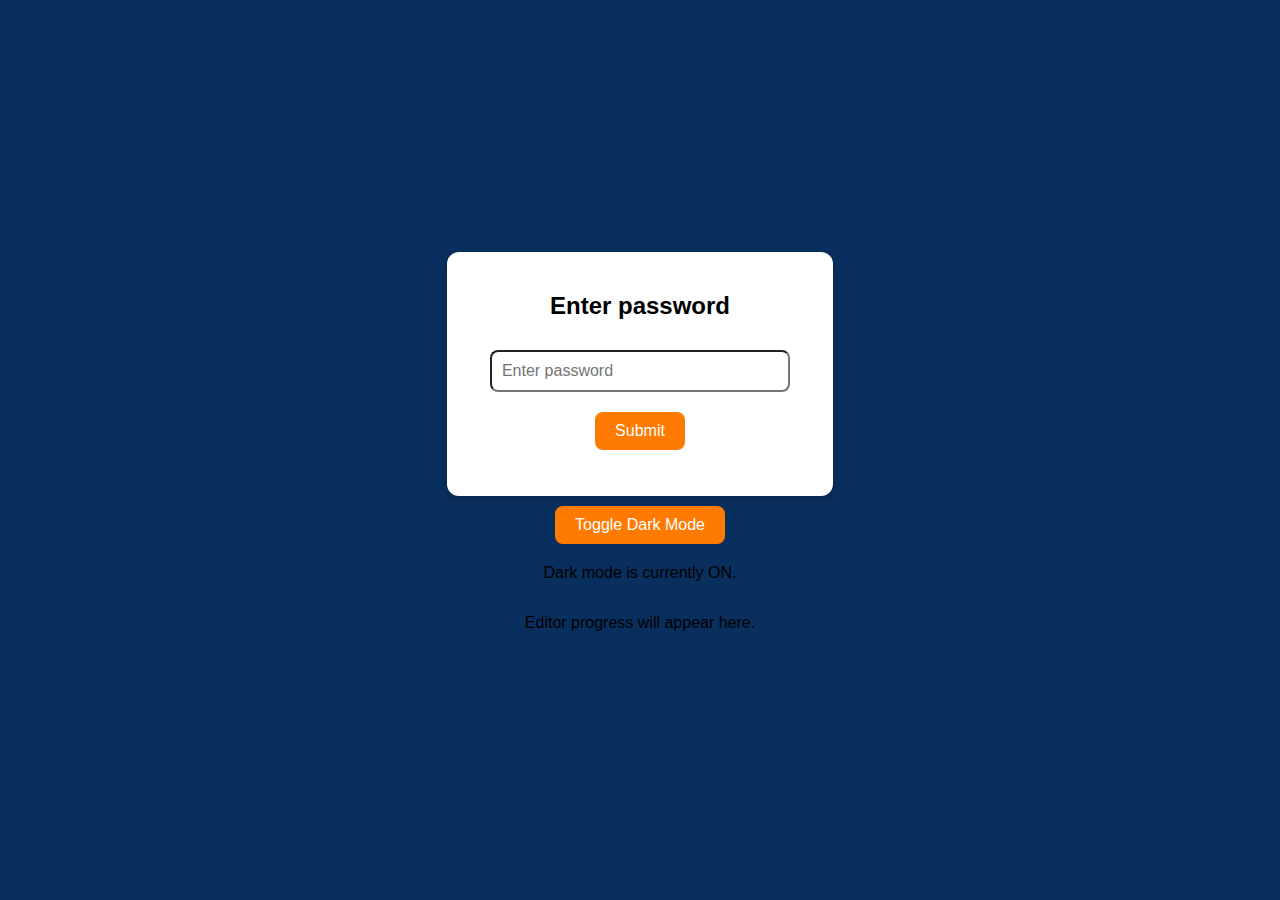
==== commit d8f9a833: "Update index.html" ====
--- a/index.html
+++ b/index.html
@@ -3,29 +3,47 @@
 <head>
   <meta charset="UTF-8">
   <meta name="viewport" content="width=device-width, initial-scale=1.0">
-  <title>Classroom</title>
+  <title>Dark Mode Toggle</title>
   <link rel="stylesheet" href="styles.css">
 </head>
 <body>
   <!-- Password container -->
   <div id="passwordContainer">
-    <h2 style="color: black;">Enter password</h2>
+    <h2>Enter password</h2>
     <input type="password" id="passwordInput" placeholder="Enter password">
     <button onclick="checkPassword()">Submit</button>
     <p id="message"></p>
   </div>
 
-  <!-- Editor container (hidden initially) -->
-  <div id="editorContainer" style="display: none;">
-    <button onclick="redirectToWebsite('https://google.com')">Google</button>
-    <button onclick="redirectToWebsite('https://youtube.com')">YouTube</button>
-    <button onclick="redirectToWebsite('https://github.com/BArneyTHeGOd/dodo/raw/refs/heads/main/Xray%20Ultimate%201.8.zip')">Xray Mod</button>
-    <button onclick="redirectToWebsite('https://github.com/BArneyTHeGOd/dodo/raw/refs/heads/main/%C2%A73%C2%A7lBlue%20128x%20%C2%A76%5BEaglercraft%5D.zip')">Resource Pack Blue</button>
-    <button onclick="redirectToWebsite('https://cena-math.vercel.app/')">Astrogames Reboot</button>
-    <button onclick="redirectToWebsite('https://english-learning-pro.vercel.app')">Faf Games</button>
-    <button onclick="redirectToWebsite('https://fattymokeypopowe.vercel.app/')">Faf Games 2</button>
-    <p id="darkModeStatus">Dark mode is currently ON.</p>
-    <button id="darkModeToggle" onclick="toggleDarkMode()">Toggle Dark Mode</button>
+  <!-- Editor buttons on top -->
+  <div id="editorContainer">
+    <div class="top-buttons">
+      <button onclick="redirectToWebsite('https://google.com')">Google</button>
+      <button onclick="redirectToWebsite('https://youtube.com')">YouTube</button>
+      <button onclick="redirectToWebsite('https://github.com/BArneyTHeGOd/dodo/raw/refs/heads/main/Xray%20Ultimate%201.8.zip')">Xray Mod</button>
+      <button onclick="redirectToWebsite('https://github.com/BArneyTHeGOd/dodo/raw/refs/heads/main/%C2%A73%C2%A7lBlue%20128x%20%C2%A76%5BEaglercraft%5D.zip')">Resource Pack Blue</button>
+      <button onclick="redirectToWebsite('https://github.com/BArneyTHeGOd/dodo/raw/refs/heads/main/eag%201_11.html')">Eag 1.11</button>
+      <button onclick="redirectToWebsite('https://github.com/BArneyTHeGOd/dodo/raw/refs/heads/main/EaglercraftL_1.9_Offline_en_US.html')">Eag 1.9</button>
+      <button onclick="redirectToWebsite('https://github.com/BArneyTHeGOd/dodo/raw/refs/heads/main/flGood_Question_bfl32xb.zip')">Resource Pack Red</button>
+      <button onclick="redirectToWebsite('https://cena-math.vercel.app/')">Astrogames Reboot</button>
+      <button onclick="redirectToWebsite('https://english-learning-pro.vercel.app')">Faf Games</button>
+      <button onclick="redirectToWebsite('https://fattymokeypopowe.vercel.app/')">Faf Games 2</button>
+      <button onclick="redirectToWebsite('https://fattymokeypopowe.vercel.app/')">Faf Games 3</button>
+      <button onclick="redirectToWebsite('https://fattymokeypopowe.vercel.app/')">Faf Games 4</button>
+      <button onclick="redirectToWebsite('https://3kh0.vercel.app/')">3kh0 Lite 1</button>
+      <button onclick="redirectToWebsite('https://3kh0.vercel.app/')">3kh0 Lite 2</button>
+      <button onclick="redirectToWebsite('https://3kh0.vercel.app/')">3kh0 Lite 3</button>
+      <button onclick="redirectToWebsite('https://halogenv5.vercel.app/')">Halogen v5</button>
+    </div>
+  </div>
+
+  <!-- Dark mode button -->
+  <button id="darkModeToggle" onclick="toggleDarkMode()">Toggle Dark Mode</button>
+  <p id="darkModeStatus">Dark mode is currently ON.</p>
+
+  <!-- Editable text at the bottom-right -->
+  <div id="progressTextContainer">
+    <p id="progressText">Editor progress will appear here.</p>
   </div>
 
   <script src="script.js"></script>
